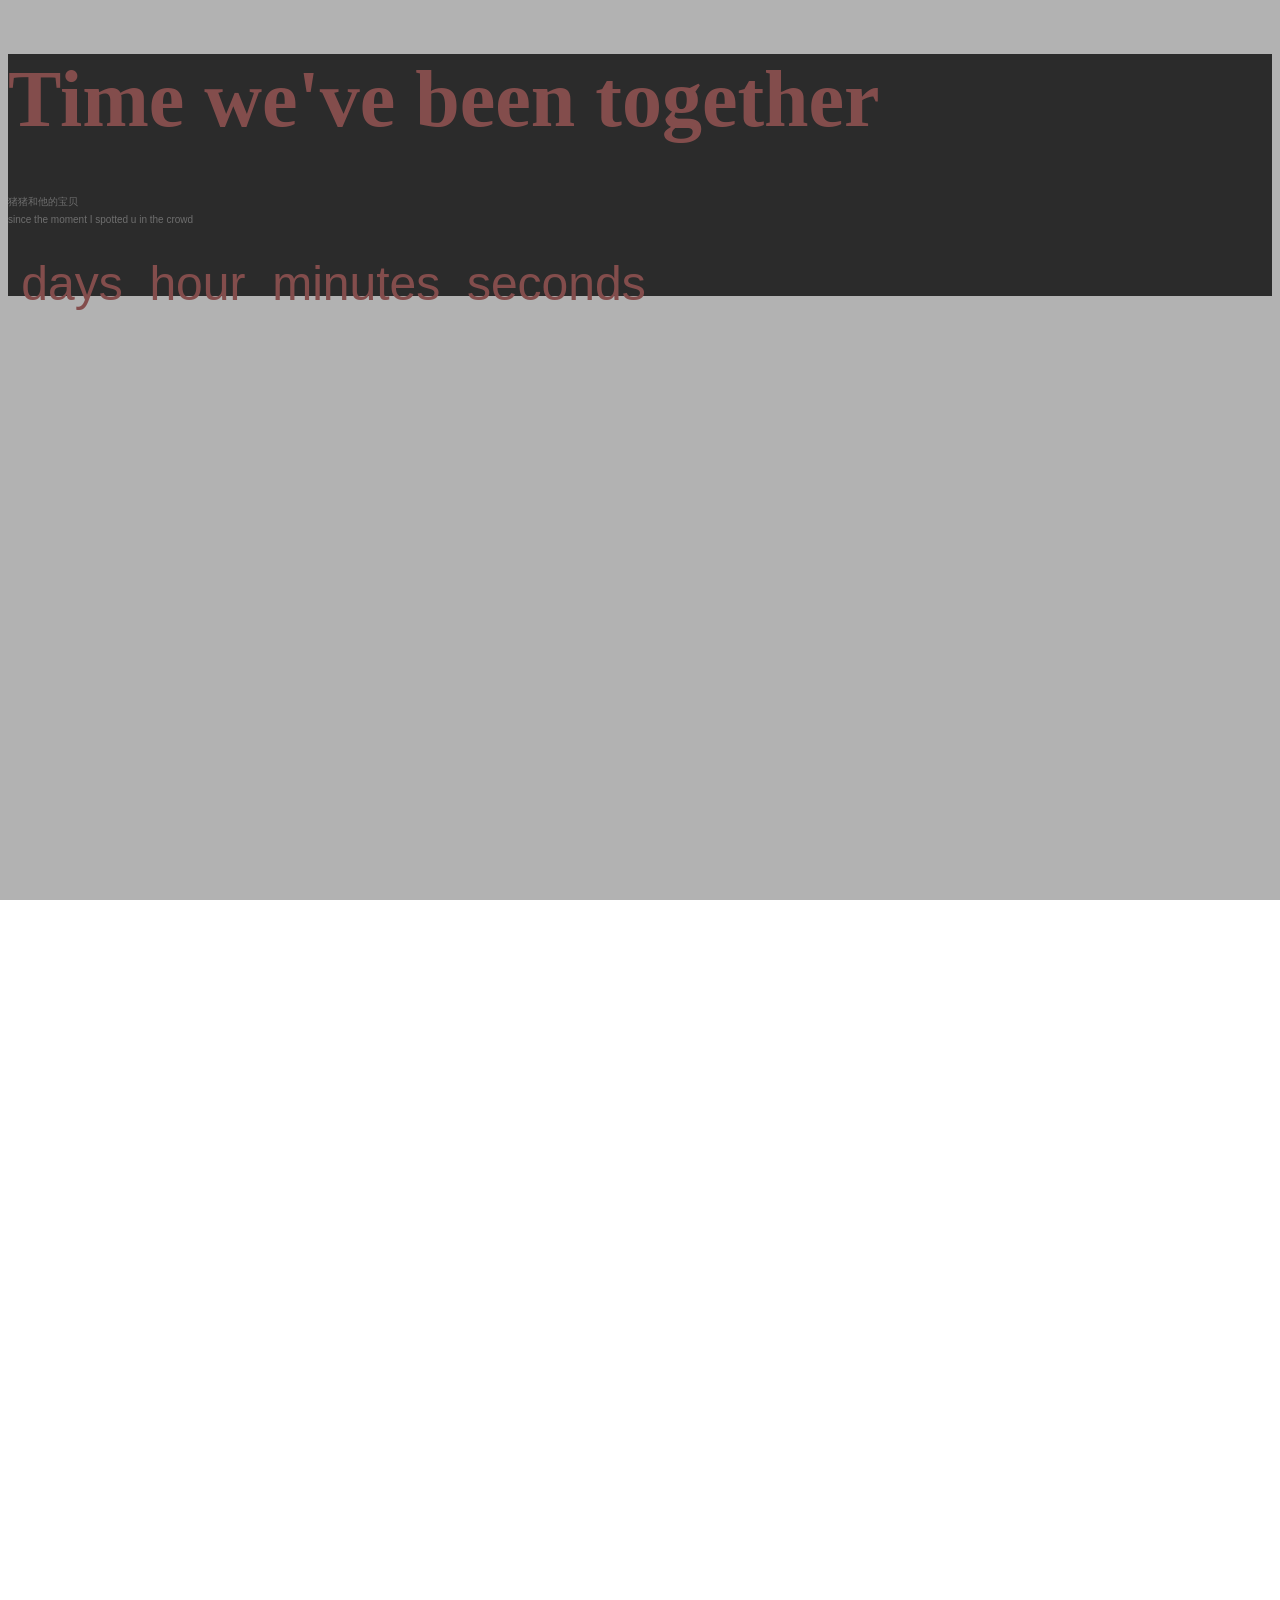
==== index.html @ 9296952e "commit" ====
<!-- Created Time: 2019.01.09 -->
<!-- Created By: Liao Jingyi -->
<!-- Comment: 似乎这种网站是程序员谈恋爱的必备功课？第一次做，我发现我是真的没有审美。 -->
<!-- TODO: 电影票票根-->
<!DOCTYPE html>
<html lang="zh">
<head>
    <meta charset="UTF-8">
    <meta name="viewport" content="width=device-width, initial-scale=1">
    <title>TItle</title>
    <link rel="stylesheet" href="./css/bootstrap.min.css">
    <link rel="stylesheet" type="text/css" href="./css/main.css">
</head>

<body>
    <!--audio src="./music.mp3" autoplay="true" loop="loop"></audio-->
    <audio src="./Luv Letter.mp3" autoplay loop></audio>
    <div id="back">
        <div class="mask"></div>
        <div id="carousel"  class="carousel slide carousel-fade carousel-position">
            <div class="carousel-inner" style="width: 100%;height: 100%;" id="background">
                <div class="item active" style="width: 100%;height: 100%;">
                    <div style="width: 100%;height: 100%;background-image: url(./img/0.jpg) ;background-size: cover;"></div>
                </div>
                <div class="item" style="width: 100%;height: 100%;">
                    <div style="width: 100%;height: 100%;background:url(./img/1.jpg);background-position: center center; background-size: cover;"></div>
                </div>
                <div class="item" style="width: 100%;height: 100%;">
                    <div style="width: 100%;height: 100%;background-image: url(./img/2.jpg) ;background-position: center center;background-size: cover;"></div>
                </div>
                <div class="item" style="width: 100%;height: 100%;">
                    <div style="width: 100%;height: 100%;background-image: url(./img/3.jpg) ;background-position: center center; background-size: cover;"></div>
                </div>
                <div class="item" style="width: 100%;height: 100%;">
                    <div style="width: 100%;height: 100%;background-image: url(./img/4.jpg) ;background-position: center center;background-size: cover;"></div>
                </div>
                <div class="item" style="width: 100%;height: 100%;">
                    <div style="width: 100%;height: 100%;background-image: url(./img/5.jpg);background-position: center center;background-size: cover;"></div>
                </div>
                <div class="item" style="width: 100%;height: 100%;">
                    <div style="width: 100%;height: 100%;background-image: url(./img/6.jpg);background-position: center center;background-size: cover;"></div>
                </div>
                <div class="item" style="width: 100%;height: 100%;">
                    <div style="width: 100%;height: 100%;background-image: url(./img/7.jpg);background-position: center center;background-size: cover;"></div>
                </div>
                <div class="item" style="width: 100%;height: 100%;">
                    <div style="width: 100%;height: 100%;background-image: url(./img/8.jpg);background-position: center center;background-size: cover;"></div>
                </div>
                <div class="item" style="width: 100%;height: 100%;">
                    <div style="width: 100%;height: 100%;background-image: url(./img/9.jpg);background-position: center center;background-size: cover;"></div>
                </div>
                <div class="item" style="width: 100%;height: 100%;">
                    <div style="width: 100%;height: 100%;background-image: url(./img/10.jpg);background-position: center center;background-size: cover;"></div>
                </div>
            </div>
        </div>
    </div>
    <div class="modal show" style="top:24%;">
        <div class="modal-dialog" style="opacity: .9">
            <div class="modal-content" style="opacity:.85">
                <div class="modal-header">
                    <h1 class="text-center" style="color: #A94442;font-family: Snell Roundhand, cursive ;font-size: 5rem;">Time we've been together</h1>
                    <p class="text-center small-title">猪猪和他的宝贝</p>
                    <p class="text-center small-title" style="font-family:'Comic Sans MS', cursive, sans-serif">since the moment I spotted u in the crowd</p>
                </div>
                <div class="modal-body text-center" style="line-height: 1.5rem;font-family: 'JournalRegular', Arial, sans-serif;font-size: 3rem;">
                    <p>
                        <span id="day" class="time-font"></span><span style="color:#A94442">&nbsp;days&nbsp;</span><span id="hour" class="time-font"></span><span style="color:#A94442">&nbsp;hour&nbsp;</span><span id="minute" class="time-font"></span><span style="color:#A94442">&nbsp;minutes&nbsp;</span><span id="second" class="time-font"></span><span style="color:#A94442">&nbsp;seconds&nbsp;</span>
                    </p>
                    <div class="contain-text">
                        <p class="text-center" style="color:#A94442;font-size: 17px" id="say"></p>
                    </div>
                </div>
            </div>
        </div>
    </div>
    <script type="text/javascript" src="./js/jquery-1.12.2.min.js"></script>
    <script type="text/javascript" src="./js/bootstrap.min.js"></script>
    <script type="text/javascript" src="./js/count-time.js"></script>
    <script>
    $(function() {
        //设置起始日期
        countTime('2019/09/28 19:12', 'day', 'hour', 'minute', 'second');
        var days = $('#day').text();

        // 设置标题
        if (parseInt(days / 365) != 0) {
            $(document).attr("title", "相遇" + parseInt(days / 365) + "年,感谢相伴。");
        } else if (parseInt(days / 30) != 0) {
            $(document).attr("title", "相遇" + parseInt(days / 30) + "个月,感谢相伴。");
        } else
            $(document).attr("title", "相遇" + days + "天,感谢相伴。");

        //设置每一张图片对应的文字
        var says = new Array(
            "感谢相遇 感谢陪伴",
            "第一张合照 | 犹豫了很久要不要靠你近一点",
            "USS Hollow Night | 我没想到这个世界上真的有人可以把我拉上过山车 都是被美色迷惑！",
            "JB | 一波三折的旅行 但我居然还很开心",
            "海洋馆 | 得来不易的鱼鱼",
            "北京 | 我就知道我妈妈会很喜欢你",
            "哈尔滨 | 难为某人看了两天我的素颜还爱我",
            "呼伦贝尔 | 伴随着我的一声惨叫",
            "西安 | 以后再去一次吧",
            "Happy New Year | 我们的第一个新年 以后还会有很多个",
            "时间不停 爱你不止"
        );


        var start = function() {
            var index = 0;
            var rate = 6000;
            $('#say').text(says[(index++) % says.length]);
         	var _play = function () {
         		$('#say').hide();
                $('#say').text(says[(index++) % says.length]);
                $('#say').fadeToggle();
                $('#carousel').carousel('next');
         	};
            setInterval(_play, rate);
        }();

    });
    </script>
</body>

</html>
---- css/main.css ----
/*载入字体*/
  @font-face {
      font-family: 'JournalRegular';
      src: url('../fonts/journal-webfont.eot');
      src: url('../fonts/journal-webfont_162a16fe.eot') format('embedded-opentype'), url('../fonts/journal-webfont.woff') format('woff'), url('../fonts/journal-webfont.ttf') format('truetype'), url('./fonts/journal-webfont.svg') format('svg');
      font-weight: normal;
      font-style: normal;
  }
  
  .contain-text{
    margin-top: 15px;
  }

  .carousel-fade .carousel-inner .item {
      opacity: 0;
      -webkit-transition-property: opacity;
      -moz-transition-property: opacity;
      -ms-transition-property: opacity;
      -o-transition-property: opacity;
      transition-property: opacity;
  }
  
  .carousel-fade .carousel-inner .active {
      opacity: 1;
  }
  
  .carousel-fade .carousel-inner .active.left,
  .carousel-fade .carousel-inner .active.right {
      left: 0;
      opacity: 0;
  }
  
  .carousel-fade .carousel-inner .next.left,
  .carousel-fade .carousel-inner .prev.right {
      opacity: 1;
  }
  
  .carousel-position {
      position: absolute;
      left: 0;
      top: 0;
      width: 100%;
      height: 100%;
      z-index: 1;
  }
  
  .mask {
      position: absolute;
      left: 0;
      top: 0;
      width: 100%;
      height: 100%;
      z-index: 2;
      opacity: .3;
      background-color: black;
  }
  
  .front {
      border: 5px solid red;
      width: 100%;
      height: 100%;
  }
  
  .container {
      position: absolute;
      width: 100%;
      height: 100%;
      z-index: 3;
  }
  
  .small-title {
      color: gray;
      line-height: 0.5rem;
      font-size: 10px;
  }
  
  .modal-content {
      background: #040404;
  }
  
  .time-font {
      color: #fff;
  }
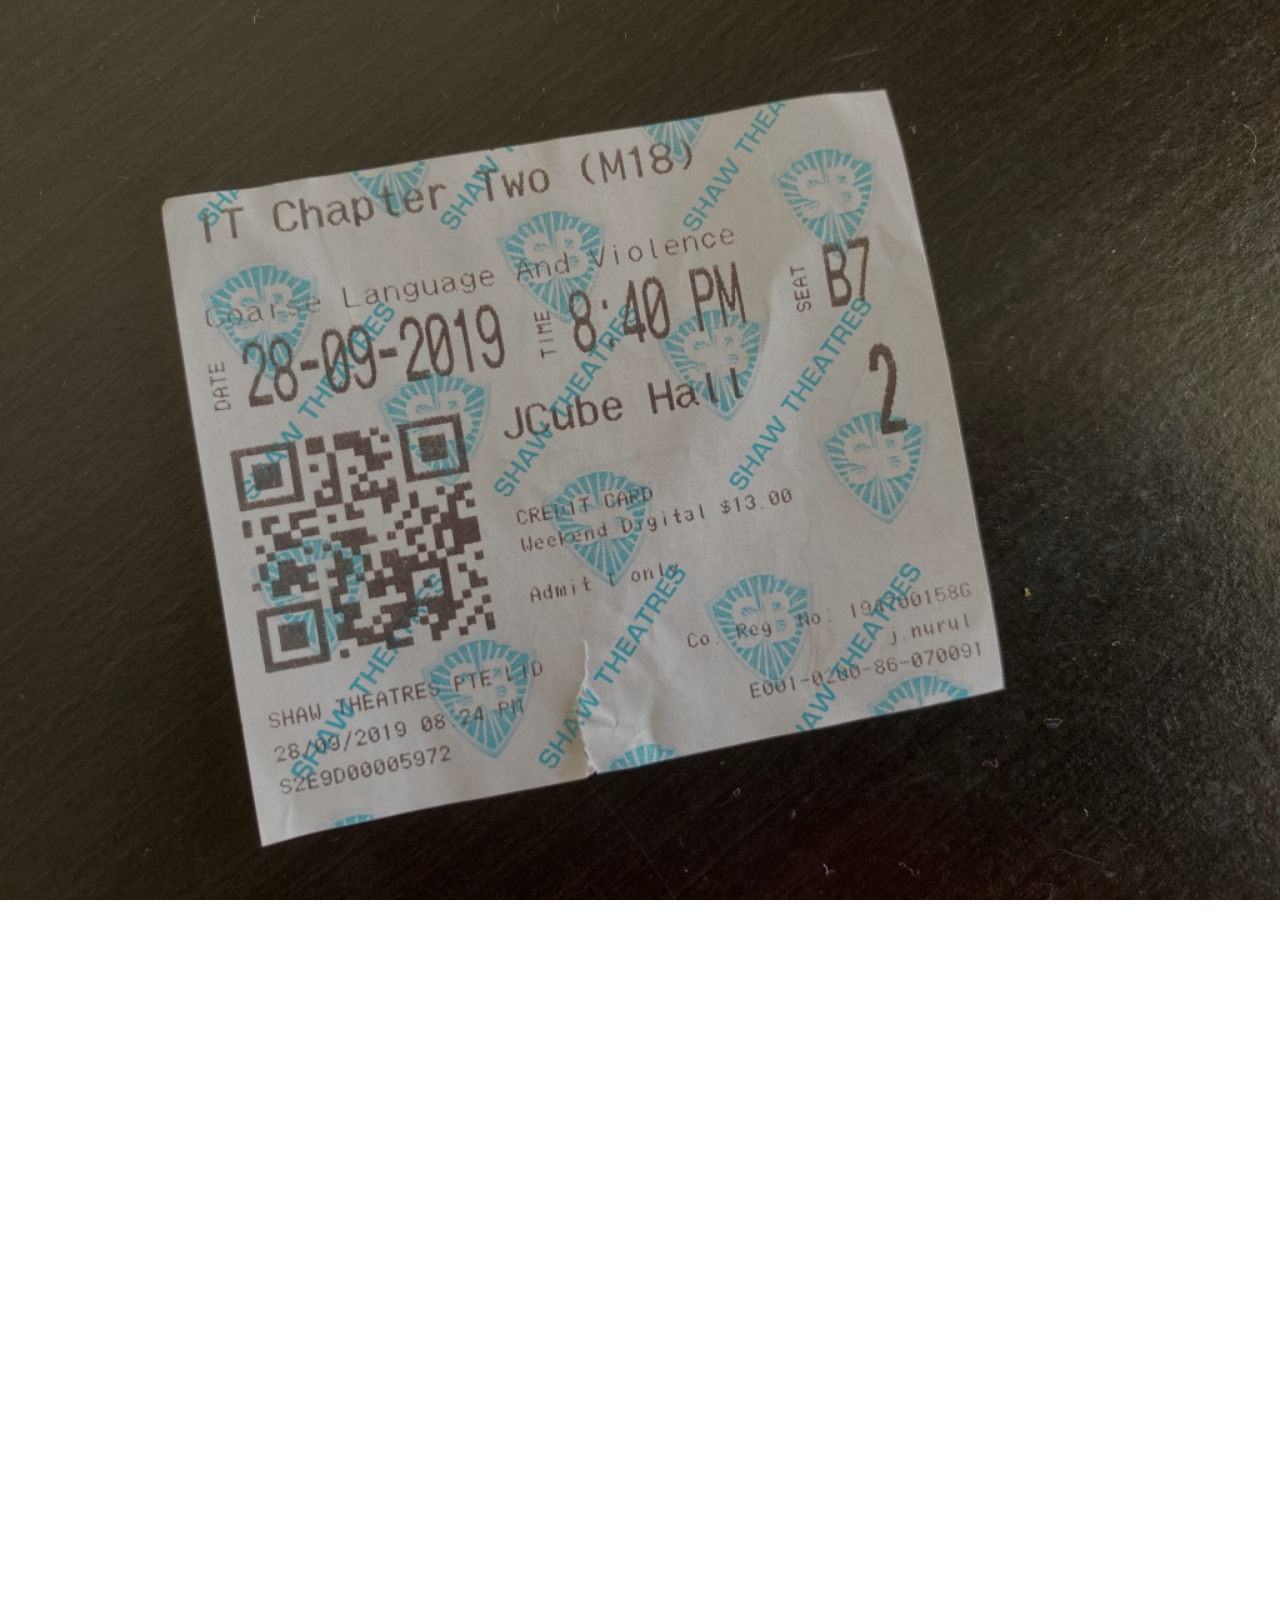
==== commit 274c5105: "commit" ====
--- a/index.html
+++ b/index.html
@@ -20,13 +20,13 @@
         <div id="carousel"  class="carousel slide carousel-fade carousel-position">
             <div class="carousel-inner" style="width: 100%;height: 100%;" id="background">
                 <div class="item active" style="width: 100%;height: 100%;">
-                    <div style="width: 100%;height: 100%;background-image: url(./img/0.jpg) ;background-size: cover;"></div>
+                    <div style="width: 100%;height: 100%;background-image: url(./img/0.jpg) ;background-position: center center;background-size: cover;"></div>
                 </div>
                 <div class="item" style="width: 100%;height: 100%;">
                     <div style="width: 100%;height: 100%;background:url(./img/1.jpg);background-position: center center; background-size: cover;"></div>
                 </div>
                 <div class="item" style="width: 100%;height: 100%;">
-                    <div style="width: 100%;height: 100%;background-image: url(./img/2.jpg) ;background-position: center center;background-size: cover;"></div>
+                    <div style="width: 100%;height: 100%;background-image: url(./img/123.jpg) ;background-position: center center;background-size: cover;"></div>
                 </div>
                 <div class="item" style="width: 100%;height: 100%;">
                     <div style="width: 100%;height: 100%;background-image: url(./img/3.jpg) ;background-position: center center; background-size: cover;"></div>
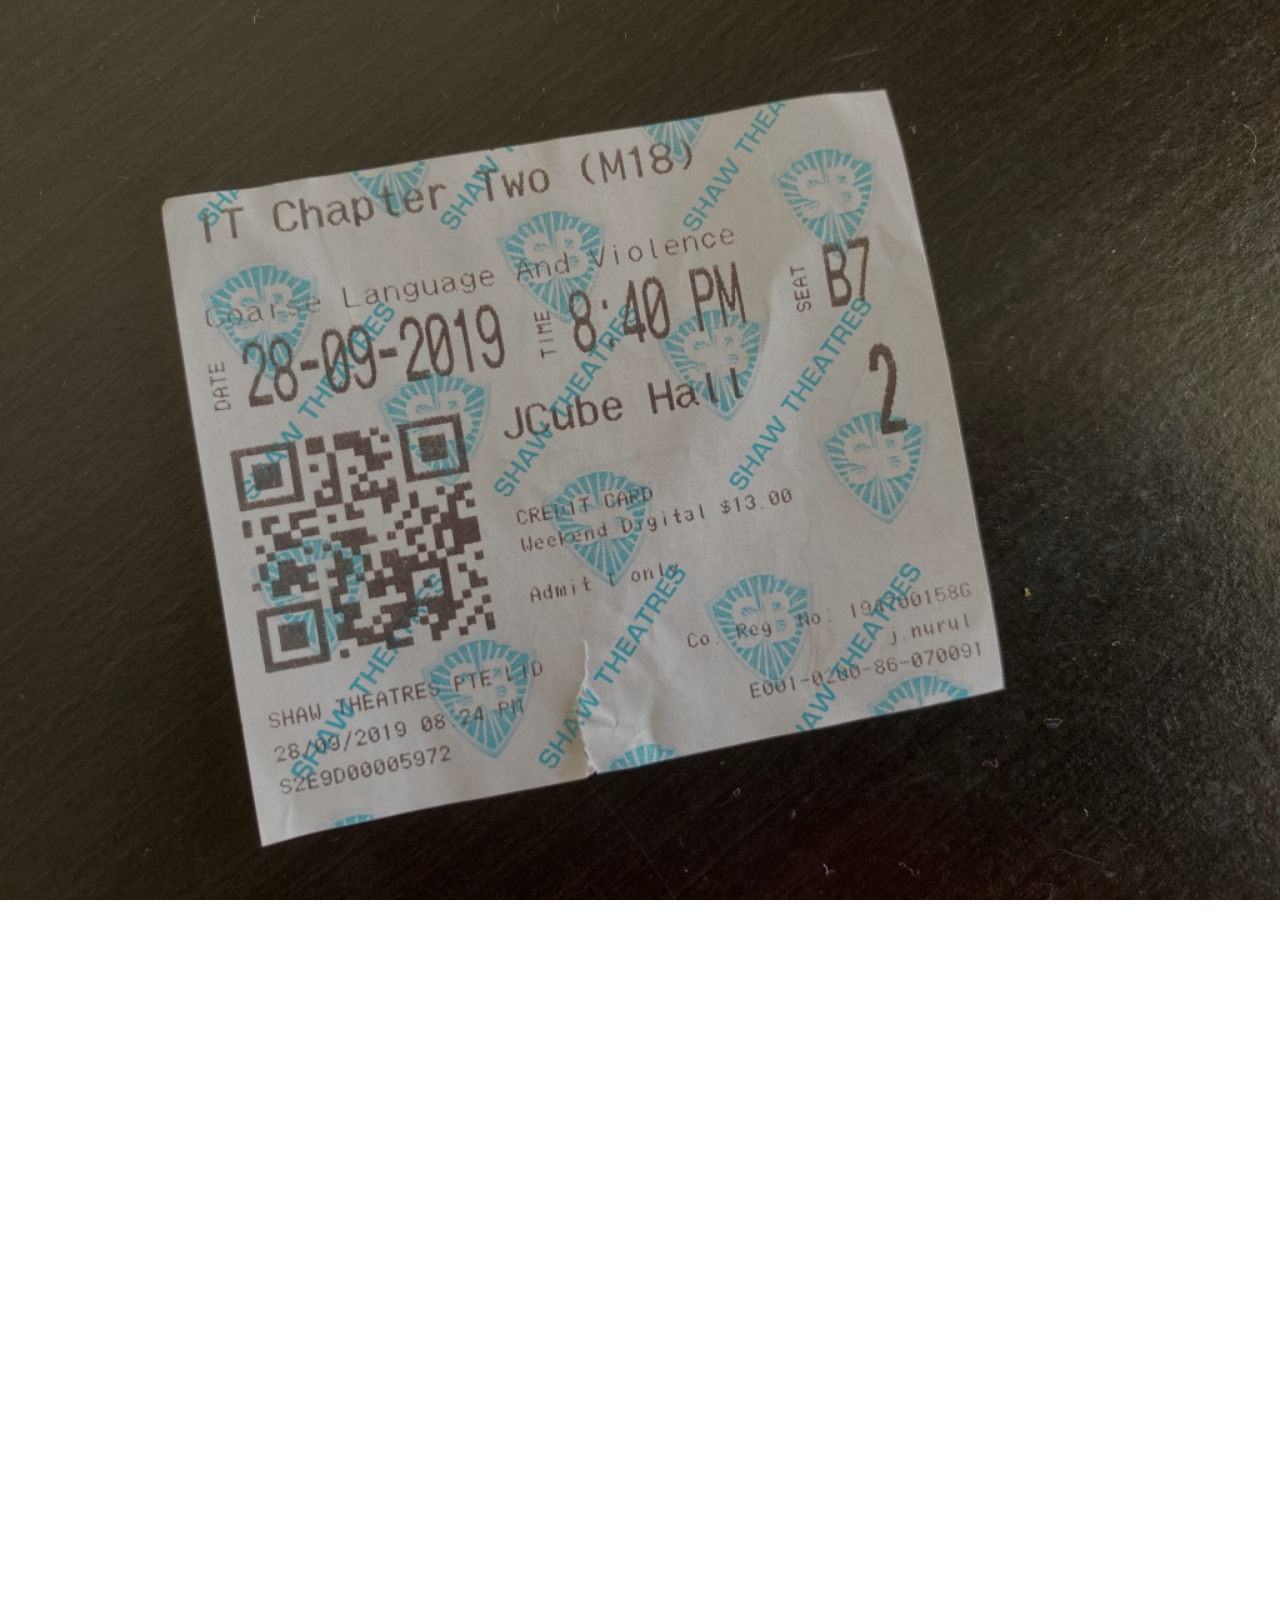
==== commit 50b5f3ab: "commit" ====
--- a/index.html
+++ b/index.html
@@ -26,7 +26,7 @@
                     <div style="width: 100%;height: 100%;background:url(./img/1.jpg);background-position: center center; background-size: cover;"></div>
                 </div>
                 <div class="item" style="width: 100%;height: 100%;">
-                    <div style="width: 100%;height: 100%;background-image: url(./img/123.jpg) ;background-position: center center;background-size: cover;"></div>
+                    <div style="width: 100%;height: 100%;background-image: url(./img/2.jpg);background-position: center center;background-size: cover;"></div>
                 </div>
                 <div class="item" style="width: 100%;height: 100%;">
                     <div style="width: 100%;height: 100%;background-image: url(./img/3.jpg) ;background-position: center center; background-size: cover;"></div>
@@ -51,6 +51,9 @@
                 </div>
                 <div class="item" style="width: 100%;height: 100%;">
                     <div style="width: 100%;height: 100%;background-image: url(./img/10.jpg);background-position: center center;background-size: cover;"></div>
+                </div>
+                <div class="item" style="width: 100%;height: 100%;">
+                    <div style="width: 100%;height: 100%;background-image: url(./img/11.jpg);background-position: center center;background-size: cover;"></div>
                 </div>
             </div>
         </div>
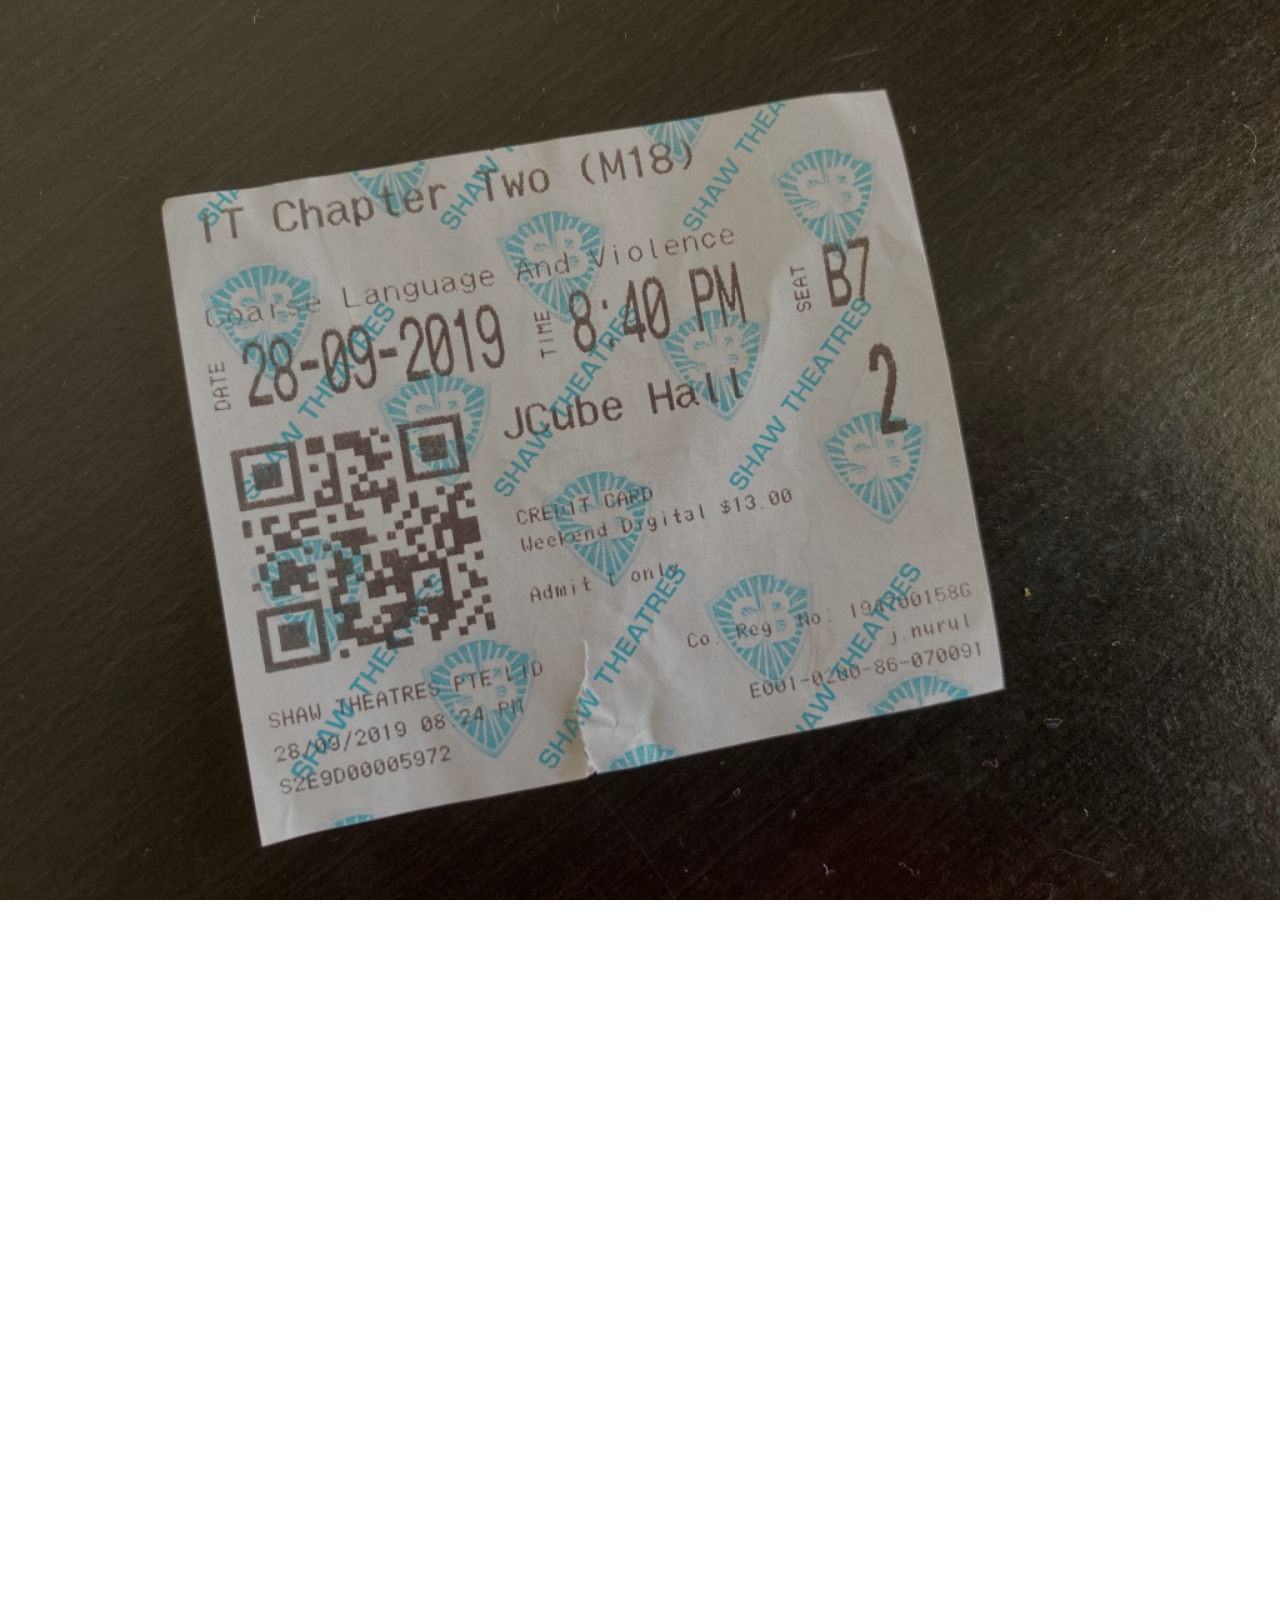
==== commit 83c0f3b8: "commit" ====
--- a/index.html
+++ b/index.html
@@ -51,9 +51,6 @@
                 </div>
                 <div class="item" style="width: 100%;height: 100%;">
                     <div style="width: 100%;height: 100%;background-image: url(./img/10.jpg);background-position: center center;background-size: cover;"></div>
-                </div>
-                <div class="item" style="width: 100%;height: 100%;">
-                    <div style="width: 100%;height: 100%;background-image: url(./img/11.jpg);background-position: center center;background-size: cover;"></div>
                 </div>
             </div>
         </div>
